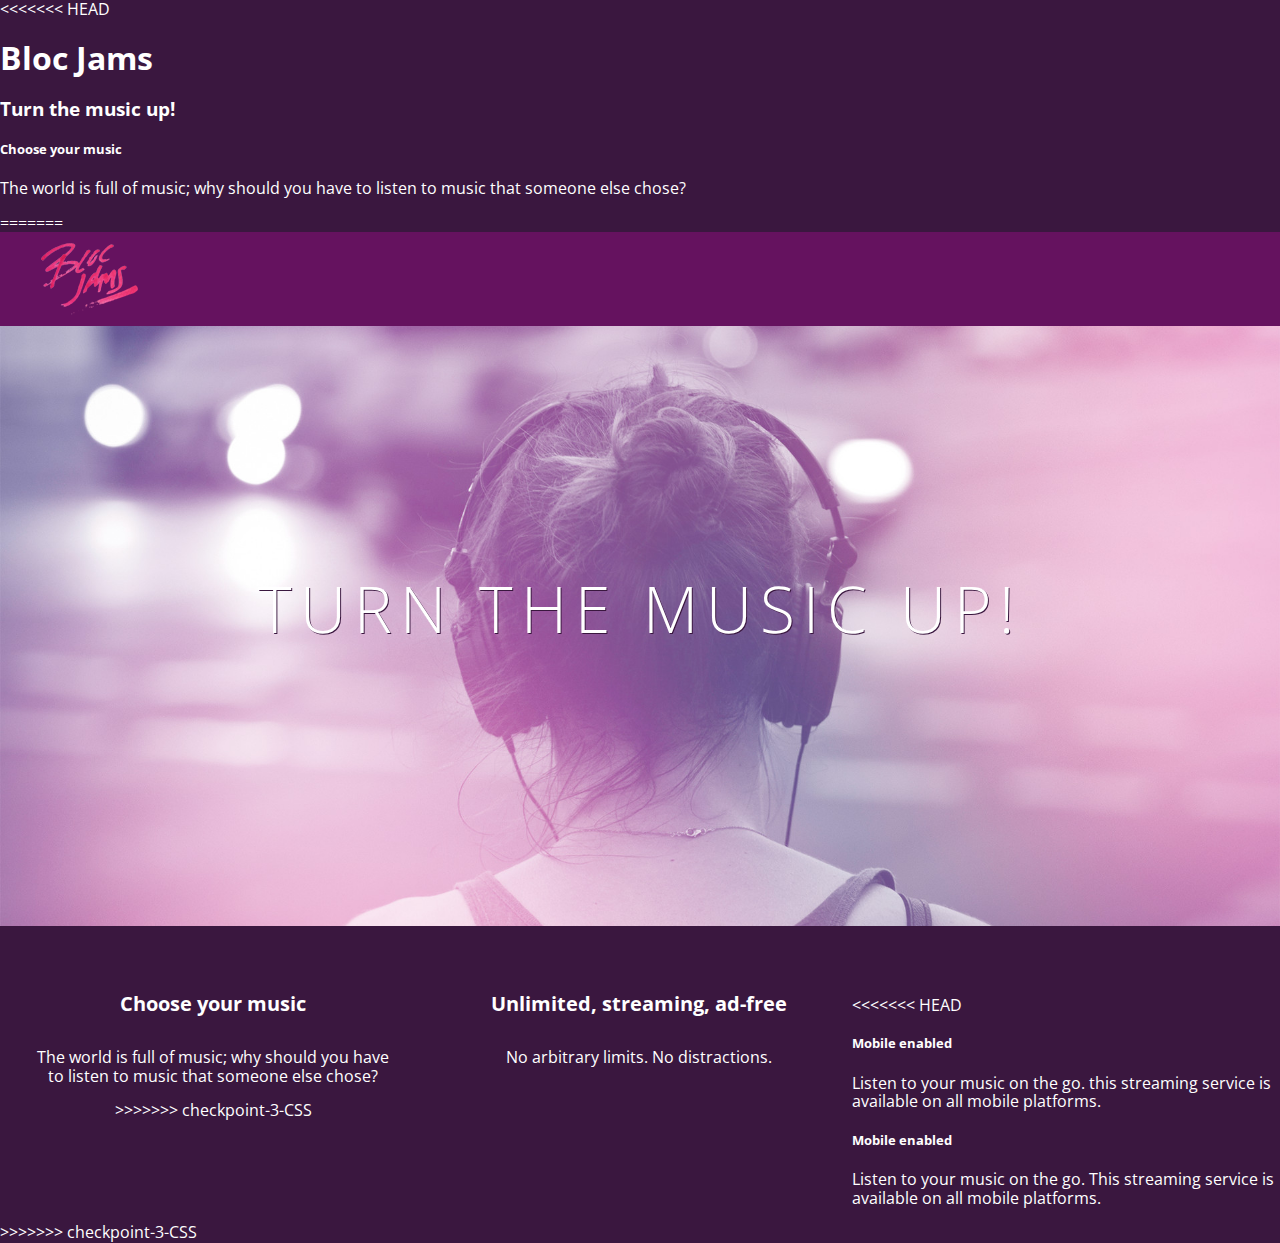
==== index.html @ a8b9b53f "Merge branch 'checkpoint-3-CSS'" ====
<!DOCTYPE html>

<html>
    <head>
        <title>Bloc Jams</title>
        <link rel = "stylesheet" type = "text/css" href="http://fonts.googleapis.com/css?family=Open+Sans:400,800,600,700,300">
        <link rel = "stylesheet" type = "text/css" href="http://code.ionicframework.com/ionicons/2.0.1/css/ionicons.min.css">
        <link rel = "stylesheet" type = "text/css" href="styles/normalize.css">
        <link rel = "stylesheet" type = "text/css" href="styles/main.css">
    </head>
    <body>
<<<<<<< HEAD
        <nav> <!-- Navigation Bar -->
        
        </nav>
        <section> <!-- Hero Content -->
            <h1>Bloc Jams</h1>
            <h3>Turn the music up!</h3>
        </section>
        <section> <!-- Selling Points -->
            <div>
                <h5>Choose your music</h5>
                <p>The world is full of music; why should you have to listen to music that someone else chose?</p>
=======
    <body class = "landing">
        <nav> <!-- Navigation Bar -->
        <nav class = "navbar">
            <img src = "assets/images/bloc_jams_logo.png" alt="bloc jams logo" class="logo" >
        </nav>
        <section class = "hero-content">
            <h1 class = "hero-title">Turn the music up!</h1>
        </section>
        <section class = "selling-points">
            <div class = "point">
                <span class = "ion-music-note"></span>
                <h5 class = "point-title">Choose your music</h5>
                <p class = point-description>The world is full of music; why should you have to listen to music that someone else chose?</p>
>>>>>>> checkpoint-3-CSS
            </div>
            <div class = "point">
                <span class = "ion-radio-waves"></span>
                <h5 class = "point-title">Unlimited, streaming, ad-free</h5>
                <p class = "point-description">No arbitrary limits. No distractions.</p>
            </div>
<<<<<<< HEAD
            <div>
                <h5>Mobile enabled</h5>
                <p>Listen to your music on the go.  this streaming service is available on all mobile platforms.</p>
            </div
=======
            <div class = "point">
                <span class = "ion-iphone"></span>
                <h5 class = "point-title">Mobile enabled</h5>
                <p class = "point-description">Listen to your music on the go. This streaming service is available on all mobile platforms.</p>
            </div>
>>>>>>> checkpoint-3-CSS
        </section>
    </body>
</html>
---- styles/main.css ----
html{
    height: 100%;
    font-size: 100%;
}

body{
    font-family: "Open Sans";
    color: white;
    min-height: 100%;
}

body.landing{
    background-color: rgb(58,23,63);
}

.navbar{
    padding: 0.5rem;
    background-color: rgb(101,18,95);
}

.navbar .logo{
    position: relative;
    left: 2rem;
}

.hero-content{
    position: relative;
    min-height: 600px;
    background-image: url(../assets/images/bloc_jams_bg.jpg);
    background-repeat: no-repeat;
    background-position: center center;
    background-size: cover;
}

.hero-content .hero-title{
    position: absolute;
    top: 40%;
    -webkit-transform: translateY(-50%);
    -moz-transform: translateY(-50%);
    -ms-transform: translateY(-50%);
    transform: translateY(-50%);
    width: 100%;
    text-align: center;
    font-size: 4rem;
    font-weight:300;
    text-transform: uppercase;
    letter-spacing: 0.5rem;
    text-shadow: 1px 1px 0px rgb(58,23,63);
}

.selling-points{
    position: relative;
    display: table;
    width: 100%;
    -webkit-box-sizing: border-box;
    -moz-box-sizing: border-box;
    box-sizing: border-box;
}

.point{
    display: table-cell;
    position: relative;
    width: 33.3%;
    padding: 2rem;
    text-align: center;
}

.point .point-title{
    font-size: 1.25rem;
}

.ion-music-note,
.ion-radio-waves,
.ion-iphone{
    color: rgb(233,50,117);
    font-size: 5rem;
}
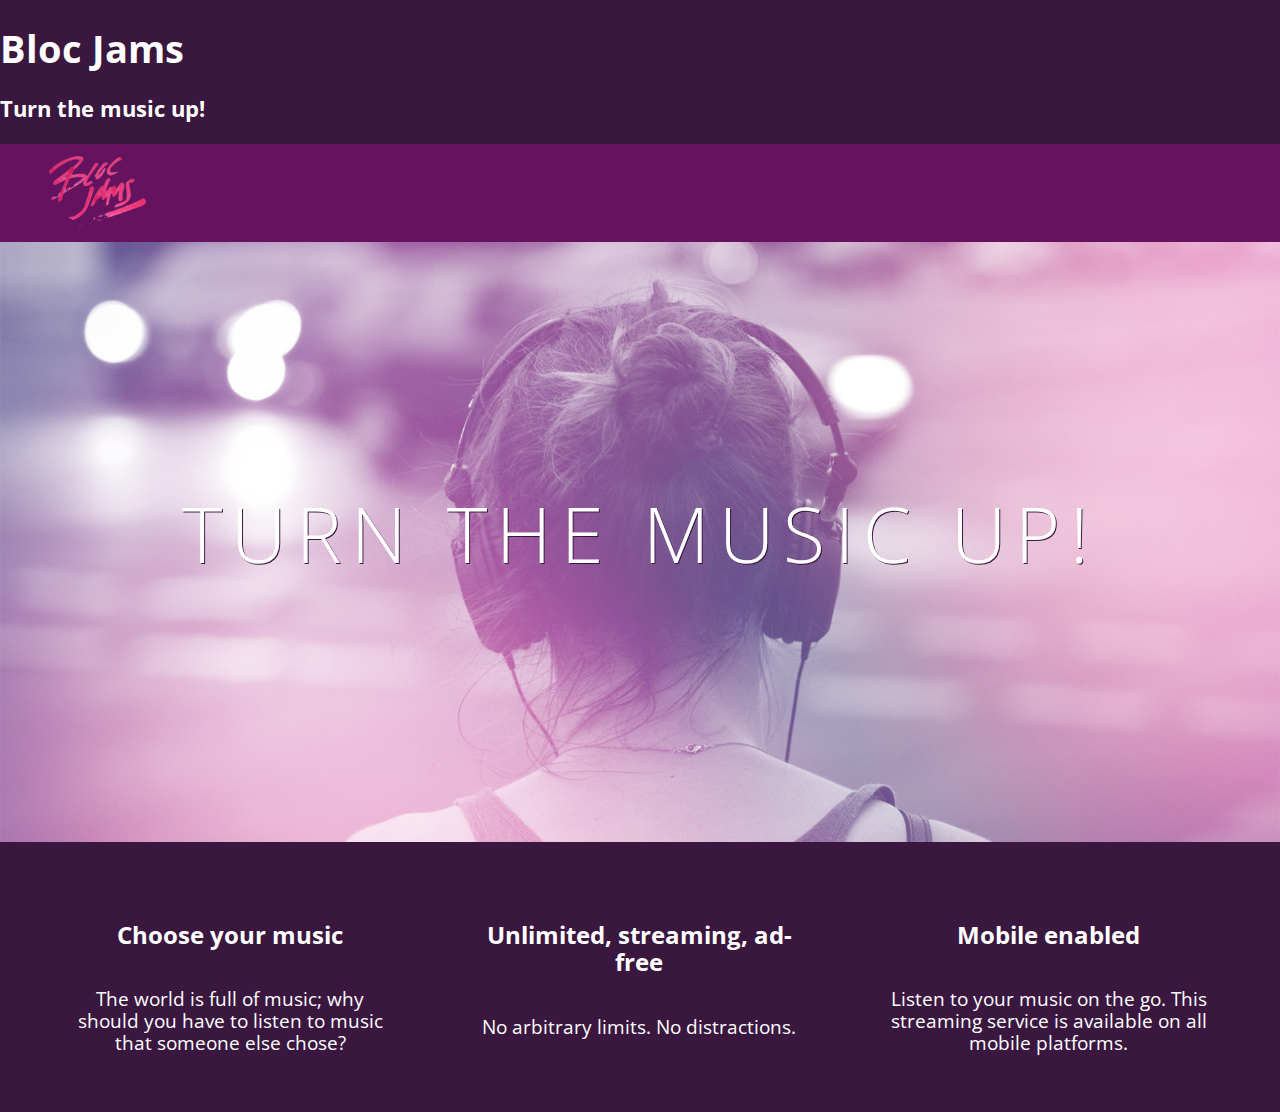
==== commit 1613e5bd: "Checkpoint 4 responsiveness" ====
--- a/index.html
+++ b/index.html
@@ -3,13 +3,14 @@
 <html>
     <head>
         <title>Bloc Jams</title>
+        <meta name = "viewport" content = "width=device-width, initial-scale=1">
         <link rel = "stylesheet" type = "text/css" href="http://fonts.googleapis.com/css?family=Open+Sans:400,800,600,700,300">
         <link rel = "stylesheet" type = "text/css" href="http://code.ionicframework.com/ionicons/2.0.1/css/ionicons.min.css">
         <link rel = "stylesheet" type = "text/css" href="styles/normalize.css">
         <link rel = "stylesheet" type = "text/css" href="styles/main.css">
+        <link rel = "stylesheet" type = "text/css" href="styles/landing.css">
     </head>
     <body>
-<<<<<<< HEAD
         <nav> <!-- Navigation Bar -->
         
         </nav>
@@ -17,11 +18,6 @@
             <h1>Bloc Jams</h1>
             <h3>Turn the music up!</h3>
         </section>
-        <section> <!-- Selling Points -->
-            <div>
-                <h5>Choose your music</h5>
-                <p>The world is full of music; why should you have to listen to music that someone else chose?</p>
-=======
     <body class = "landing">
         <nav> <!-- Navigation Bar -->
         <nav class = "navbar">
@@ -30,30 +26,22 @@
         <section class = "hero-content">
             <h1 class = "hero-title">Turn the music up!</h1>
         </section>
-        <section class = "selling-points">
-            <div class = "point">
+        <section class = "selling-points container">
+            <div class = "point column third">
                 <span class = "ion-music-note"></span>
                 <h5 class = "point-title">Choose your music</h5>
                 <p class = point-description>The world is full of music; why should you have to listen to music that someone else chose?</p>
->>>>>>> checkpoint-3-CSS
             </div>
-            <div class = "point">
+            <div class = "point column third">
                 <span class = "ion-radio-waves"></span>
                 <h5 class = "point-title">Unlimited, streaming, ad-free</h5>
                 <p class = "point-description">No arbitrary limits. No distractions.</p>
             </div>
-<<<<<<< HEAD
-            <div>
-                <h5>Mobile enabled</h5>
-                <p>Listen to your music on the go.  this streaming service is available on all mobile platforms.</p>
-            </div
-=======
-            <div class = "point">
+            <div class = "point column third">
                 <span class = "ion-iphone"></span>
                 <h5 class = "point-title">Mobile enabled</h5>
                 <p class = "point-description">Listen to your music on the go. This streaming service is available on all mobile platforms.</p>
             </div>
->>>>>>> checkpoint-3-CSS
         </section>
     </body>
 </html>--- a/styles/main.css
+++ b/styles/main.css
@@ -1,3 +1,9 @@
+*, *::before, *::after{
+    -moz-box-sizing: border-box;
+    -webkit-box-sizing: border-box;
+    box-sizing: border-box;
+}
+
 html{
     height: 100%;
     font-size: 100%;
@@ -9,69 +15,40 @@
     min-height: 100%;
 }
 
-body.landing{
-    background-color: rgb(58,23,63);
-}
-
 .navbar{
     padding: 0.5rem;
     background-color: rgb(101,18,95);
 }
 
-.navbar .logo{
+.navbar > .logo{
     position: relative;
     left: 2rem;
 }
 
-.hero-content{
-    position: relative;
-    min-height: 600px;
-    background-image: url(../assets/images/bloc_jams_bg.jpg);
-    background-repeat: no-repeat;
-    background-position: center center;
-    background-size: cover;
+.container{
+    margin: 0 auto;
+    max-width: 64rem;
 }
 
-.hero-content .hero-title{
-    position: absolute;
-    top: 40%;
-    -webkit-transform: translateY(-50%);
-    -moz-transform: translateY(-50%);
-    -ms-transform: translateY(-50%);
-    transform: translateY(-50%);
-    width: 100%;
-    text-align: center;
-    font-size: 4rem;
-    font-weight:300;
-    text-transform: uppercase;
-    letter-spacing: 0.5rem;
-    text-shadow: 1px 1px 0px rgb(58,23,63);
+/* Medium and small screens (640px) */
+@media (min-width: 640px){
+    html{ font-size: 112%; }
+    
+    .column{
+        float: left;
+        padding-left: 1rem;
+        padding-right: 1rem;
+    }
+    
+    .column.full{ width: 100%; }
+    .column.two-thirds{ width: 66.7%; }
+    .column.half{ width: 50%; }
+    .column.third{ width: 33.3%; }
+    .column.fourth{ width: 25%; }
+    .column.flow-opposite{ float: right; }
 }
 
-.selling-points{
-    position: relative;
-    display: table;
-    width: 100%;
-    -webkit-box-sizing: border-box;
-    -moz-box-sizing: border-box;
-    box-sizing: border-box;
-}
-
-.point{
-    display: table-cell;
-    position: relative;
-    width: 33.3%;
-    padding: 2rem;
-    text-align: center;
-}
-
-.point .point-title{
-    font-size: 1.25rem;
-}
-
-.ion-music-note,
-.ion-radio-waves,
-.ion-iphone{
-    color: rgb(233,50,117);
-    font-size: 5rem;
+/* Style information will go here */
+@media (min-width: 1024px){
+    html {font-size: 120%; }
 }--- a/styles/landing.css
+++ b/styles/landing.css
@@ -0,0 +1,49 @@
+body.landing{
+    background-color: rgb(58,23,63);
+}
+
+.hero-content{
+    position: relative;
+    min-height: 600px;
+    background-image: url(../assets/images/bloc_jams_bg.jpg);
+    background-repeat: no-repeat;
+    background-position: center center;
+    background-size: cover;
+}
+
+.hero-content .hero-title{
+    position: absolute;
+    top: 40%;
+    -webkit-transform: translateY(-50%);
+    -moz-transform: translateY(-50%);
+    -ms-transform: translateY(-50%);
+    transform: translateY(-50%);
+    width: 100%;
+    text-align: center;
+    font-size: 4rem;
+    font-weight:300;
+    text-transform: uppercase;
+    letter-spacing: 0.5rem;
+    text-shadow: 1px 1px 0px rgb(58,23,63);
+}
+
+.selling-points{
+    position: relative;
+}
+
+.point{
+    position: relative;
+    padding: 2rem;
+    text-align: center;
+}
+
+.point .point-title{
+    font-size: 1.25rem;
+}
+
+.ion-music-note,
+.ion-radio-waves,
+.ion-iphone{
+    color: rgb(233,50,117);
+    font-size: 5rem;
+}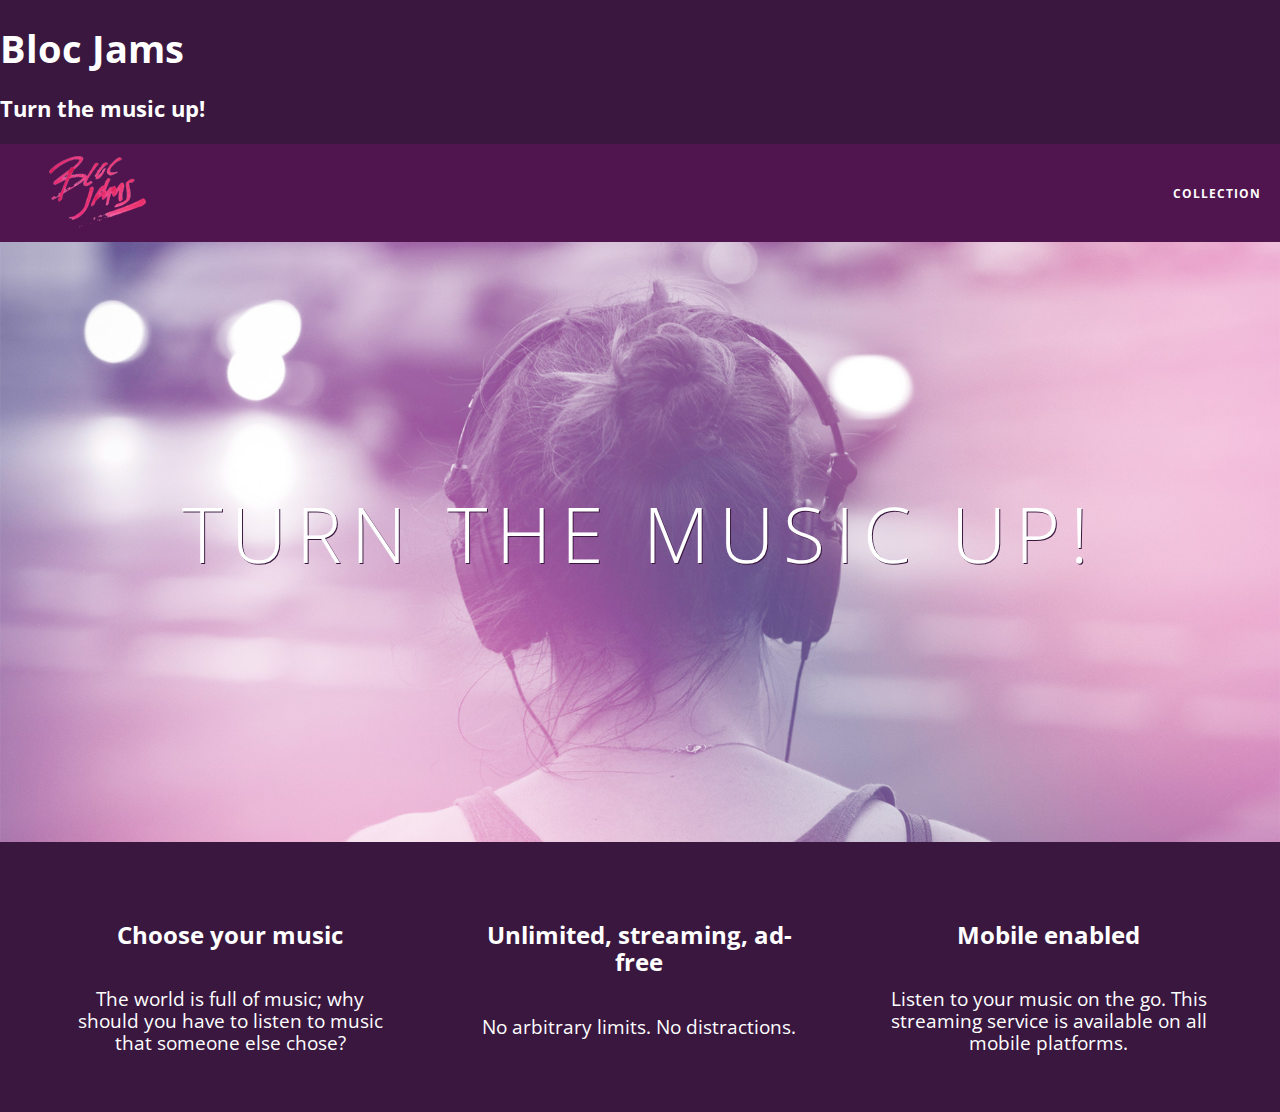
==== commit a647bb6a: "checkpoint 5 collection view: completed" ====
--- a/index.html
+++ b/index.html
@@ -21,12 +21,17 @@
     <body class = "landing">
         <nav> <!-- Navigation Bar -->
         <nav class = "navbar">
-            <img src = "assets/images/bloc_jams_logo.png" alt="bloc jams logo" class="logo" >
+            <a href="index.html" class="logo">
+                <img src="assets/images/bloc_jams_logo.png" alt="bloc jams logo">
+            </a>
+            <div class="links-container">
+                <a href="collection.html" class="navbar-link">collection</a>
+            </div>
         </nav>
         <section class = "hero-content">
             <h1 class = "hero-title">Turn the music up!</h1>
         </section>
-        <section class = "selling-points container">
+        <section class = "selling-points container clearfix">
             <div class = "point column third">
                 <span class = "ion-music-note"></span>
                 <h5 class = "point-title">Choose your music</h5>
--- a/styles/main.css
+++ b/styles/main.css
@@ -16,13 +16,46 @@
 }
 
 .navbar{
+    position: relative;
     padding: 0.5rem;
-    background-color: rgb(101,18,95);
+    background-color: rgba(101,18,95,0.5);
+    z-index: 1;
 }
 
-.navbar > .logo{
+.navbar .logo{
     position: relative;
     left: 2rem;
+    cursor: pointer;
+}
+
+.navbar .links-container{
+    display: table;
+    position: absolute;
+    top: 0;
+    right: 0;
+    height: 100px;
+    color: white;
+    text-decoration: none;
+}
+
+.links-container .navbar-link{
+    display: table-cell;
+    position: relative;
+    height: 100%;
+    padding-left: 1rem;
+    padding-right: 1rem;
+    vertical-align: middle;
+    color: white;
+    font-size: 0.625rem;
+    letter-spacing: 0.05rem;
+    font-weight: 700;
+    text-transform: uppercase;
+    text-decoration: none;
+    cursor: pointer;
+}
+
+.links-container .navbar-link:hover {
+    color: rgb(233,50,117);
 }
 
 .container{
@@ -51,4 +84,15 @@
 /* Style information will go here */
 @media (min-width: 1024px){
     html {font-size: 120%; }
+}
+
+.clearfix::before,
+
+.clearfix::after {
+    content:" ";
+    display: table;
+}
+
+.clearfix::after{
+    clear: both;
 }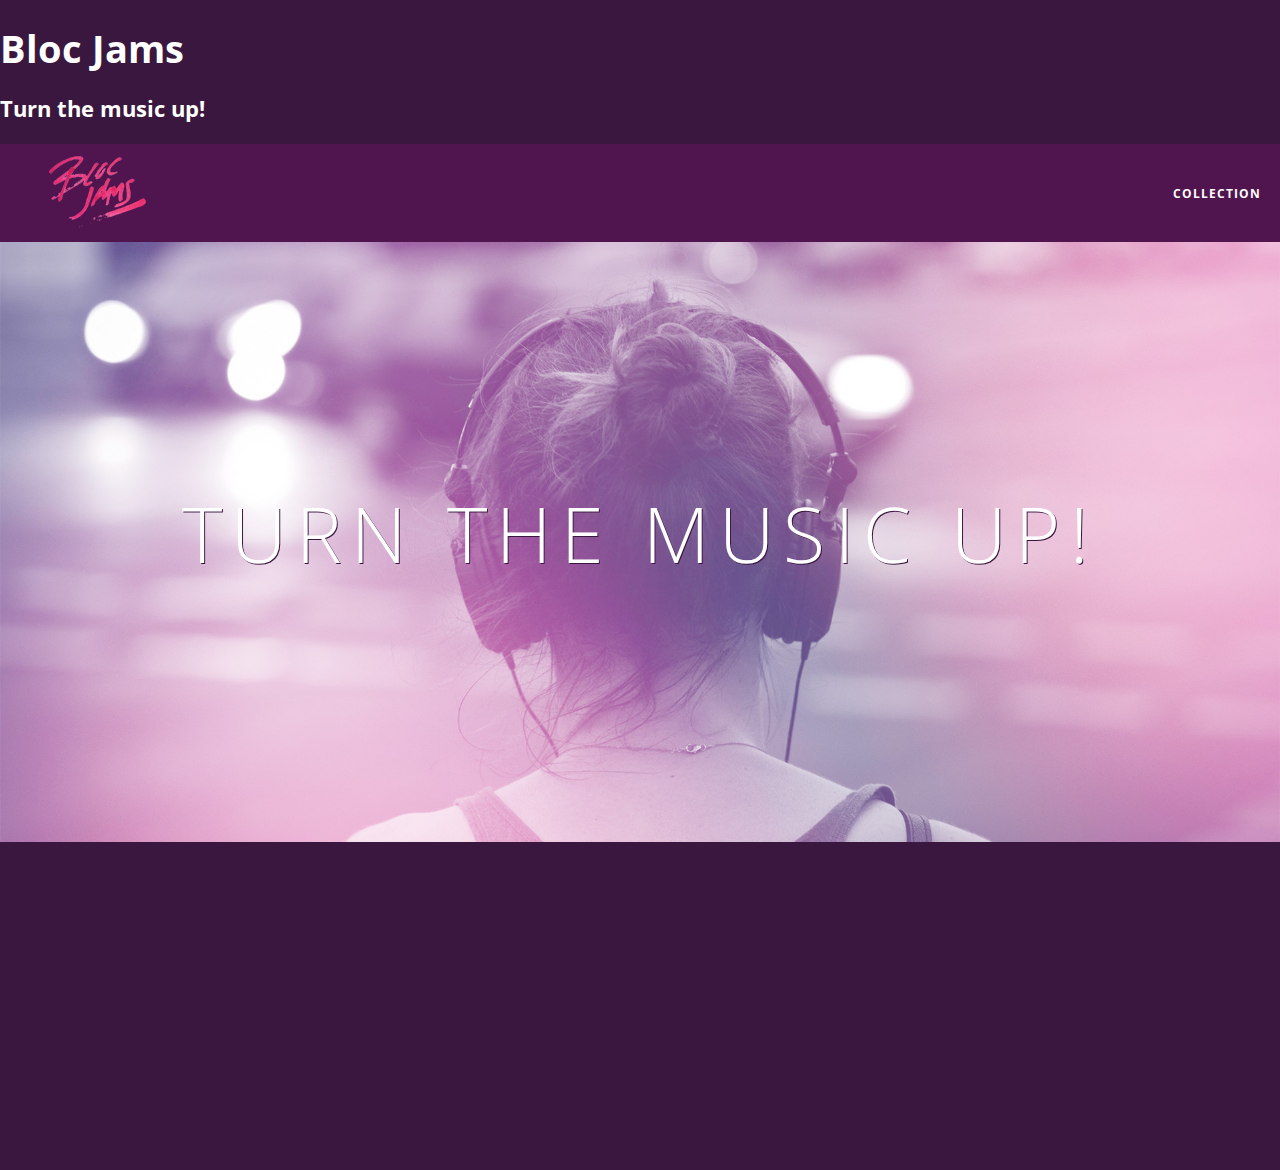
==== commit 14e933ae: "assignment 9 completed" ====
--- a/index.html
+++ b/index.html
@@ -48,5 +48,7 @@
                 <p class = "point-description">Listen to your music on the go. This streaming service is available on all mobile platforms.</p>
             </div>
         </section>
+            <script src="scripts/utilities.js"></script>
+            <script src="scripts/landing.js"></script>
     </body>
 </html>--- a/styles/main.css
+++ b/styles/main.css
@@ -63,6 +63,10 @@
     max-width: 64rem;
 }
 
+.container .narrow{
+    max-width: 56rem;
+}
+
 /* Medium and small screens (640px) */
 @media (min-width: 640px){
     html{ font-size: 112%; }
--- a/styles/landing.css
+++ b/styles/landing.css
@@ -35,6 +35,16 @@
     position: relative;
     padding: 2rem;
     text-align: center;
+    opacity: 0;
+    -webkit-transform: scaleX(0.9) translateY(3rem);
+    -moz-transform: scaleX(0.9) translateY(3rem);
+    transform: scaleX(0.9) translateY(3rem);
+    -webkit-transition: all 0.5s ease-in-out;
+    -moz-transition: all 0.5s ease-in-out;
+    transition: all 0.5s ease-in-out;
+    -webkit-transition-delay: 0.2s;
+    -moz-transition-delay: 0.2s;
+    transition-delay: 0.2s;
 }
 
 .point .point-title{
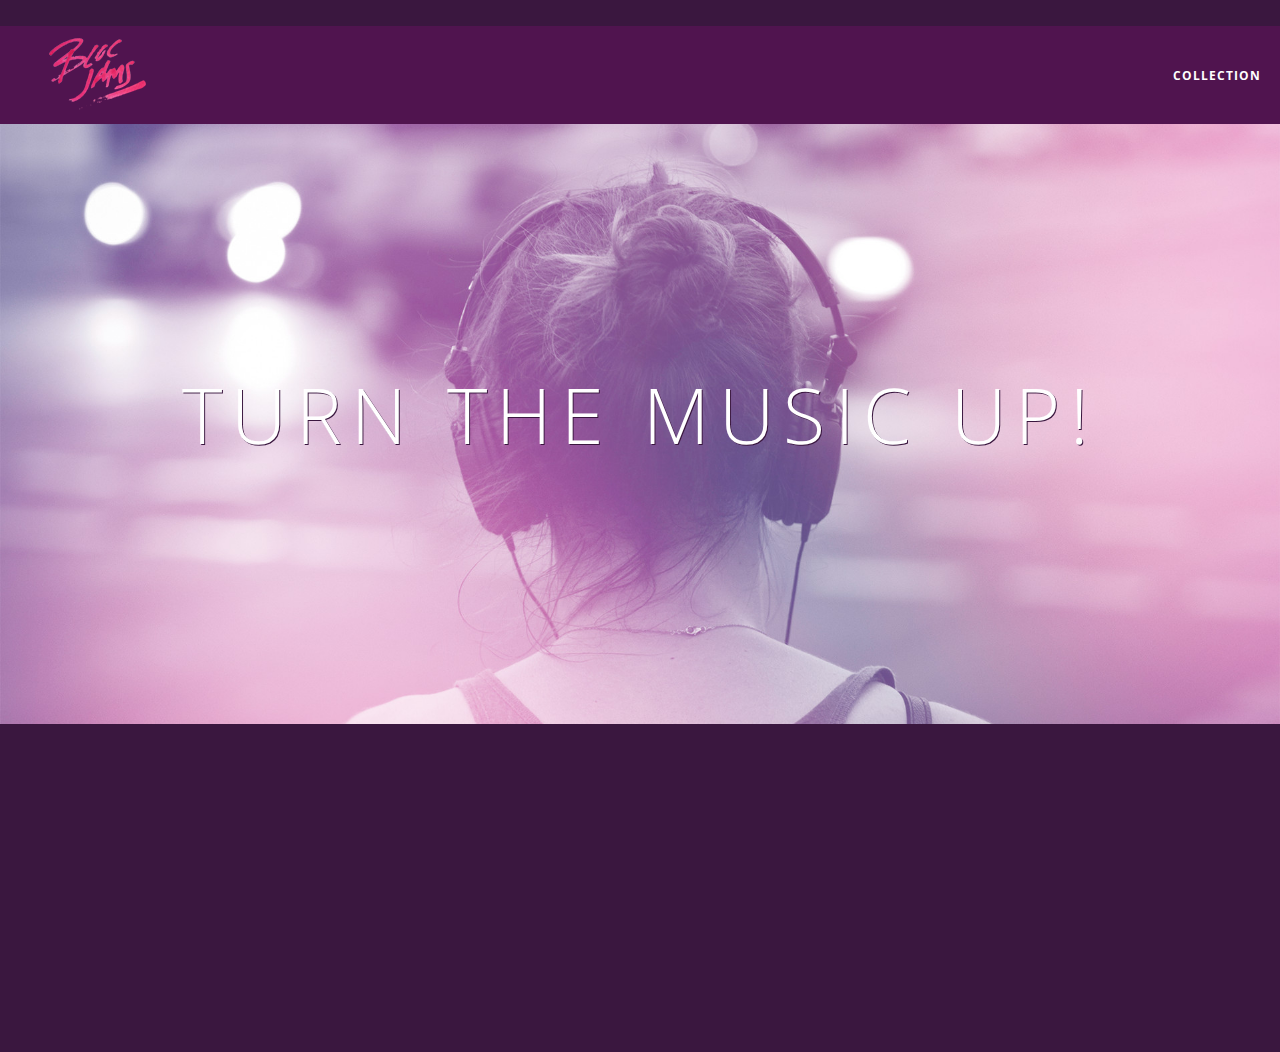
==== commit beeea915: "Checkpoint 21 seek bars: completed" ====
--- a/index.html
+++ b/index.html
@@ -15,8 +15,8 @@
         
         </nav>
         <section> <!-- Hero Content -->
-            <h1>Bloc Jams</h1>
-            <h3>Turn the music up!</h3>
+            <h1></h1>
+            <h3></h3>
         </section>
     <body class = "landing">
         <nav> <!-- Navigation Bar -->
@@ -48,7 +48,7 @@
                 <p class = "point-description">Listen to your music on the go. This streaming service is available on all mobile platforms.</p>
             </div>
         </section>
-            <script src="scripts/utilities.js"></script>
+            <script src="https://code.jquery.com/jquery-2.1.3.min.js"></script>
             <script src="scripts/landing.js"></script>
     </body>
 </html>